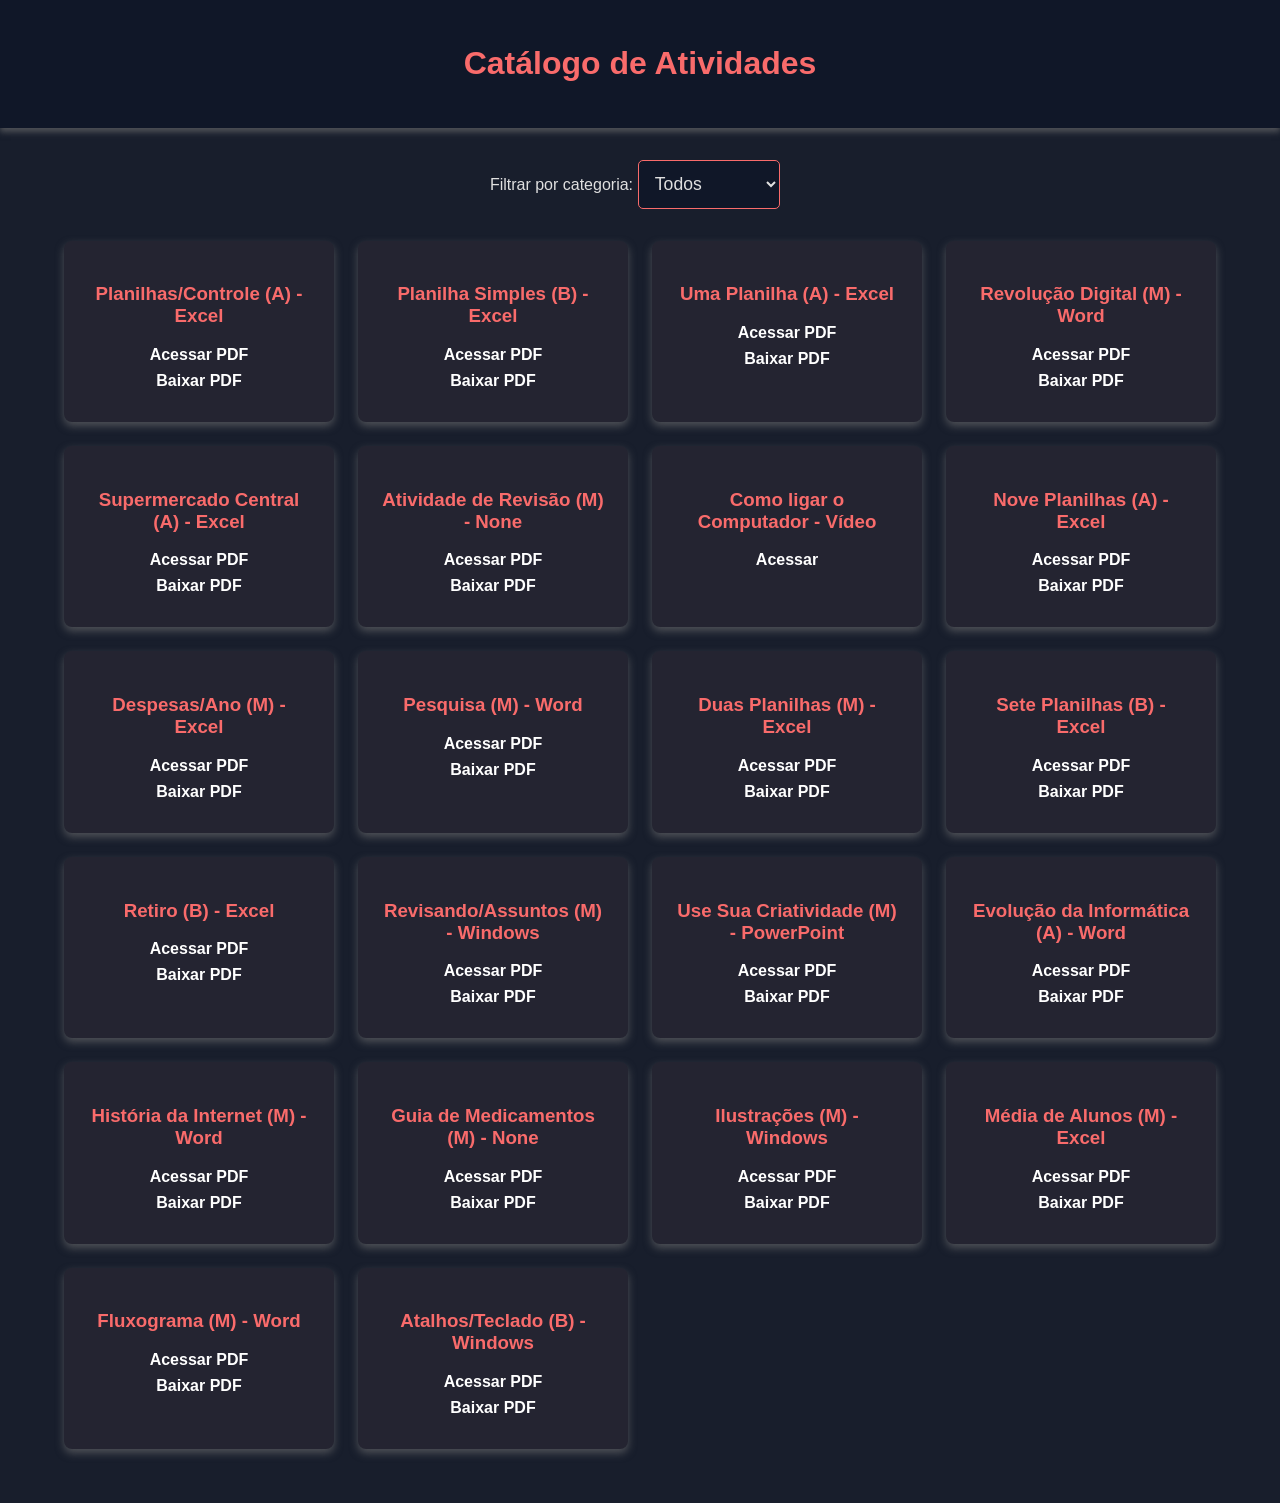
==== atividades/index.html @ 17ca4e3c "add" ====
<!DOCTYPE html>
<html lang="pt-BR">
<head>
    <meta charset="UTF-8">
    <meta name="viewport" content="width=device-width, initial-scale=1.0">
    <title>Catálogo de Atividades</title>
    <style>
        :root {
            --background-color: #181e2c;
            --header-background-color: #101728;
            --text-color: #e0e0e0;
            --primary-color: #f96b6b;
            --secondary-color: #ffffff;
            --card-background-color: #242431;
            --hover-color: #f48080;
            --border-color: #f96b6b;
            --shadow-color: rgba(116, 116, 116, 0.6);
        }

        body {
            font-family: 'Segoe UI', Tahoma, Geneva, Verdana, sans-serif;
            margin: 0;
            padding: 0;
            box-sizing: border-box;
            background-color: var(--background-color);
            color: var(--text-color);
        }
        header {
            background-color: var(--header-background-color);
            color: var(--primary-color);
            text-align: center;
            padding: 1.5em;
            box-shadow: 0 4px 6px var(--shadow-color);
        }
        .container {
            width: 90%;
            margin: auto;
            max-width: 1200px;
            padding-top: 2em;
        }
        .filter-menu {
            text-align: center;
            margin-bottom: 2em;
        }
        .filter-menu select {
            padding: 0.7em;
            font-size: 1.1em;
            border-radius: 5px;
            border: 1px solid var(--border-color);
            background-color: var(--header-background-color);
            color: var(--text-color);
            cursor: pointer;
            transition: border-color 0.3s ease;
            margin-right: 10px;
        }
        .filter-menu select:hover {
            border-color: var(--hover-color);
        }
        .activity-list {
            display: grid;
            grid-template-columns: repeat(auto-fill, minmax(250px, 1fr));
            gap: 1.5em;
        }
        .activity-item {
            background-color: var(--card-background-color);
            padding: 1.5em;
            border-radius: 8px;
            text-align: center;
            box-shadow: 0 4px 8px var(--shadow-color);
            transition: transform 0.3s ease, box-shadow 0.3s ease;
            display: none; /* Escondido por padrão */
        }
        .activity-item h3 {
            margin-bottom: 1em;
            color: var(--primary-color);
        }
        .activity-item a {
            text-decoration: none;
            color: var(--secondary-color);
            font-weight: bold;
            display: block;
            margin: 0.5em 0;
            transition: color 0.3s ease;
        }
        .activity-item a:hover {
            color: var(--hover-color);
        }
        .activity-item:hover {
            transform: translateY(-5px);
            box-shadow: 0 6px 12px var(--shadow-color);
        }
        @media (max-width: 768px) {
            .activity-list {
                grid-template-columns: 1fr;
            }
        }
    </style>
</head>
<body>
    <header>
        <h1>Catálogo de Atividades</h1>
    </header>

    <div class="container">
        <div class="filter-menu">
            <label for="filter">Filtrar por categoria:</label>
            <select id="filter">
                <option value="todos">Todos</option>
                <option value="word">Word</option>
                <option value="excel">Excel</option>
                <option value="windows10">Windows 10</option>
                <option value="powerpoint">PowerPoint</option>
                <option value="outros">Outros</option>
            </select>
        </div>

        <div class="activity-list" id="activityList">
            <div class="activity-item" data-category="excel">
                <h3>Planilha Simples (B) - Excel</h3>
                <a href="ativs/exc/atividades_de_excel_(simples).pdf" target="_blank">Acessar PDF</a>
                <a href="ativs/exc/atividades_de_excel_(simples).pdf" download>Baixar PDF</a>
            </div>
            <div class="activity-item" data-category="excel">
                <h3>Despesas/Ano (M) - Excel</h3>
                <a href="ativs/exc/despesas_do_ano.pdf" target="_blank">Acessar PDF</a>
                <a href="ativs/exc/despesas_do_ano.pdf" download>Baixar PDF</a>
            </div>
            <div class="activity-item" data-category="excel">
                <h3>Duas Planilhas (M) - Excel</h3>
                <a href="ativs/exc/duas_planilhas_intermediarias.pdf" target="_blank">Acessar PDF</a>
                <a href="ativs/exc/duas_planilhas_intermediarias.pdf" download>Baixar PDF</a>
            </div>
            <div class="activity-item" data-category="excel">
                <h3>Média de Alunos (M) - Excel</h3>
                <a href="ativs/exc/media_de_alunos.pdf" target="_blank">Acessar PDF</a>
                <a href="ativs/exc/media_de_alunos.pdf" download>Baixar PDF</a>
            </div>
            <div class="activity-item" data-category="excel">
                <h3>Nove Planilhas (A) - Excel</h3>
                <a href="ativs/exc/nove_planilhas_avancadas.pdf" target="_blank">Acessar PDF</a>
                <a href="ativs/exc/nove_planilhas_avancadas.pdf" download>Baixar PDF</a>
            </div>
            <div class="activity-item" data-category="excel">
                <h3>Planilhas/Controle (A) - Excel</h3>
                <a href="ativs/exc/planilhas_de_controle.pdf" target="_blank">Acessar PDF</a>
                <a href="ativs/exc/planilhas_de_controle.pdf" download>Baixar PDF</a>
            </div>
            <div class="activity-item" data-category="excel">
                <h3>Retiro (B) - Excel</h3>
                <a href="ativs/exc/retiro.pdf" target="_blank">Acessar PDF</a>
                <a href="ativs/exc/retiro.pdf" download>Baixar PDF</a>
            </div>
            <div class="activity-item" data-category="excel">
                <h3>Sete Planilhas (B) - Excel</h3>
                <a href="ativs/exc/sete_planilhas_basicas.pdf" target="_blank">Acessar PDF</a>
                <a href="ativs/exc/sete_planilhas_basicas.pdf" download>Baixar PDF</a>
            </div>
            <div class="activity-item" data-category="excel">
                <h3>Supermercado Central (A) - Excel</h3>
                <a href="ativs/exc/supermercado_central.pdf" target="_blank">Acessar PDF</a>
                <a href="ativs/exc/supermercado_central.pdf" download>Baixar PDF</a>
            </div>
            <div class="activity-item" data-category="excel">
                <h3>Uma Planilha (A) - Excel</h3>
                <a href="ativs/exc/uma_planilha_avancada.pdf" target="_blank">Acessar PDF</a>
                <a href="ativs/exc/uma_planilha_avancada.pdf" download>Baixar PDF</a>
            </div>

            <!-- Divisão -->

            <div class="activity-item" data-category="outros">
                <h3>Guia de Medicamentos (M) - None</h3>
                <a href="ativs/out/guia_de_medicamentos.pdf" target="_blank">Acessar PDF</a>
                <a href="ativs/out/guia_de_medicamentos.pdf" download>Baixar PDF</a>
            </div>
            <div class="activity-item" data-category="outros">
                <h3>Atividade de Revisão (M) - None</h3>
                <a href="ativs/out/atividade_de_revisao.pdf" target="_blank">Acessar PDF</a>
                <a href="ativs/out/atividade_de_revisao.pdf" download>Baixar PDF</a>
            </div>

            <!-- Divisão -->

            <div class="activity-item" data-category="powerpoint">
                <h3>Use Sua Criatividade (M) - PowerPoint</h3>
                <a href="ativs/pwp/mostre_sua_criatividade.pdf" target="_blank">Acessar PDF</a>
                <a href="ativs/pwp/mostre_sua_criatividade.pdf" download>Baixar PDF</a>
            </div>

            <!-- Divisão -->
            
            <div class="activity-item" data-category="windows10">
                <h3>Ilustrações (M) - Windows</h3>
                <a href="ativs/win/lidando_com_ilustracoes.pdf" target="_blank">Acessar PDF</a>
                <a href="ativs/win/lidando_com_ilustracoes.pdf" download>Baixar PDF</a>
            </div>
            <div class="activity-item" data-category="windows10">
                <h3>Atalhos/Teclado (B) - Windows</h3>
                <a href="ativs/win/praticando_atalhos_do_teclado.pdf" target="_blank">Acessar PDF</a>
                <a href="ativs/win/praticando_atalhos_do_teclado.pdf" download>Baixar PDF</a>
            </div>
            <div class="activity-item" data-category="windows10">
                <h3>Revisando/Assuntos (M) - Windows</h3>
                <a href="ativs/win/revisanto_assuntos.pdf" target="_blank">Acessar PDF</a>
                <a href="ativs/win/revisanto_assuntos.pdf" download>Baixar PDF</a>
            </div>
            
            <!-- Divisão -->

            <div class="activity-item" data-category="word">
                <h3>Evolução da Informática (A) - Word</h3>
                <a href="ativs/wor/evolucao_da_informatica.pdf" target="_blank">Acessar PDF</a>
                <a href="ativs/wor/evolucao_da_informatica.pdf" download>Baixar PDF</a>
            </div>
            <div class="activity-item" data-category="word">
                <h3>Fluxograma (M) - Word</h3>
                <a href="ativs/wor/fluxograma.pdf" target="_blank">Acessar PDF</a>
                <a href="ativs/wor/fluxograma.pdf" download>Baixar PDF</a>
            </div>
            <div class="activity-item" data-category="word">
                <h3>História da Internet (M) - Word</h3>
                <a href="ativs/wor/historia_da_internet.pdf" target="_blank">Acessar PDF</a>
                <a href="ativs/wor/historia_da_internet.pdf" download>Baixar PDF</a>
            </div>
            <div class="activity-item" data-category="word">
                <h3>Pesquisa (M) - Word</h3>
                <a href="ativs/wor/pesquisando_e_praticando.pdf" target="_blank">Acessar PDF</a>
                <a href="ativs/wor/pesquisando_e_praticando.pdf" download>Baixar PDF</a>
            </div>
            <div class="activity-item" data-category="word">
                <h3>Revolução Digital (M) - Word</h3>
                <a href="ativs/wor/revolucao_digital.pdf" target="_blank">Acessar PDF</a>
                <a href="ativs/wor/revolucao_digital.pdf" download>Baixar PDF</a>
            </div>
            <!-- Adicione mais atividades aqui -->

            <div class="activity-item" data-category="outros">
                <h3>Como ligar o Computador - Vídeo</h3>
                <a href="clc.html" target="_blank">Acessar</a>
            </div>
        </div>
    </div>
<br>
<br>
<br>
    <script>
        const filterMenu = document.getElementById('filter');
        const activityItems = document.querySelectorAll('.activity-item');
        const activityList = document.getElementById('activityList');

        // Função para filtrar as atividades com base na categoria selecionada
        function filterActivities(category) {
            activityItems.forEach(item => {
                if (category === 'todos' || item.dataset.category === category) {
                    item.style.display = 'block';
                } else {
                    item.style.display = 'none';
                }
            });
        }

        // Função para embaralhar as atividades
        function shuffleActivities() {
            const itemsArray = Array.from(activityItems);
            itemsArray.sort(() => Math.random() - 0.5);
            itemsArray.forEach(item => activityList.appendChild(item));
        }

        // Embaralha as atividades ao carregar a página
        window.addEventListener('load', () => {
            shuffleActivities();
            filterActivities('todos');
        });

        // Evento de mudança no menu de filtro
        filterMenu.addEventListener('change', (e) => {
            filterActivities(e.target.value);
        });
    </script>
</body>
</html>
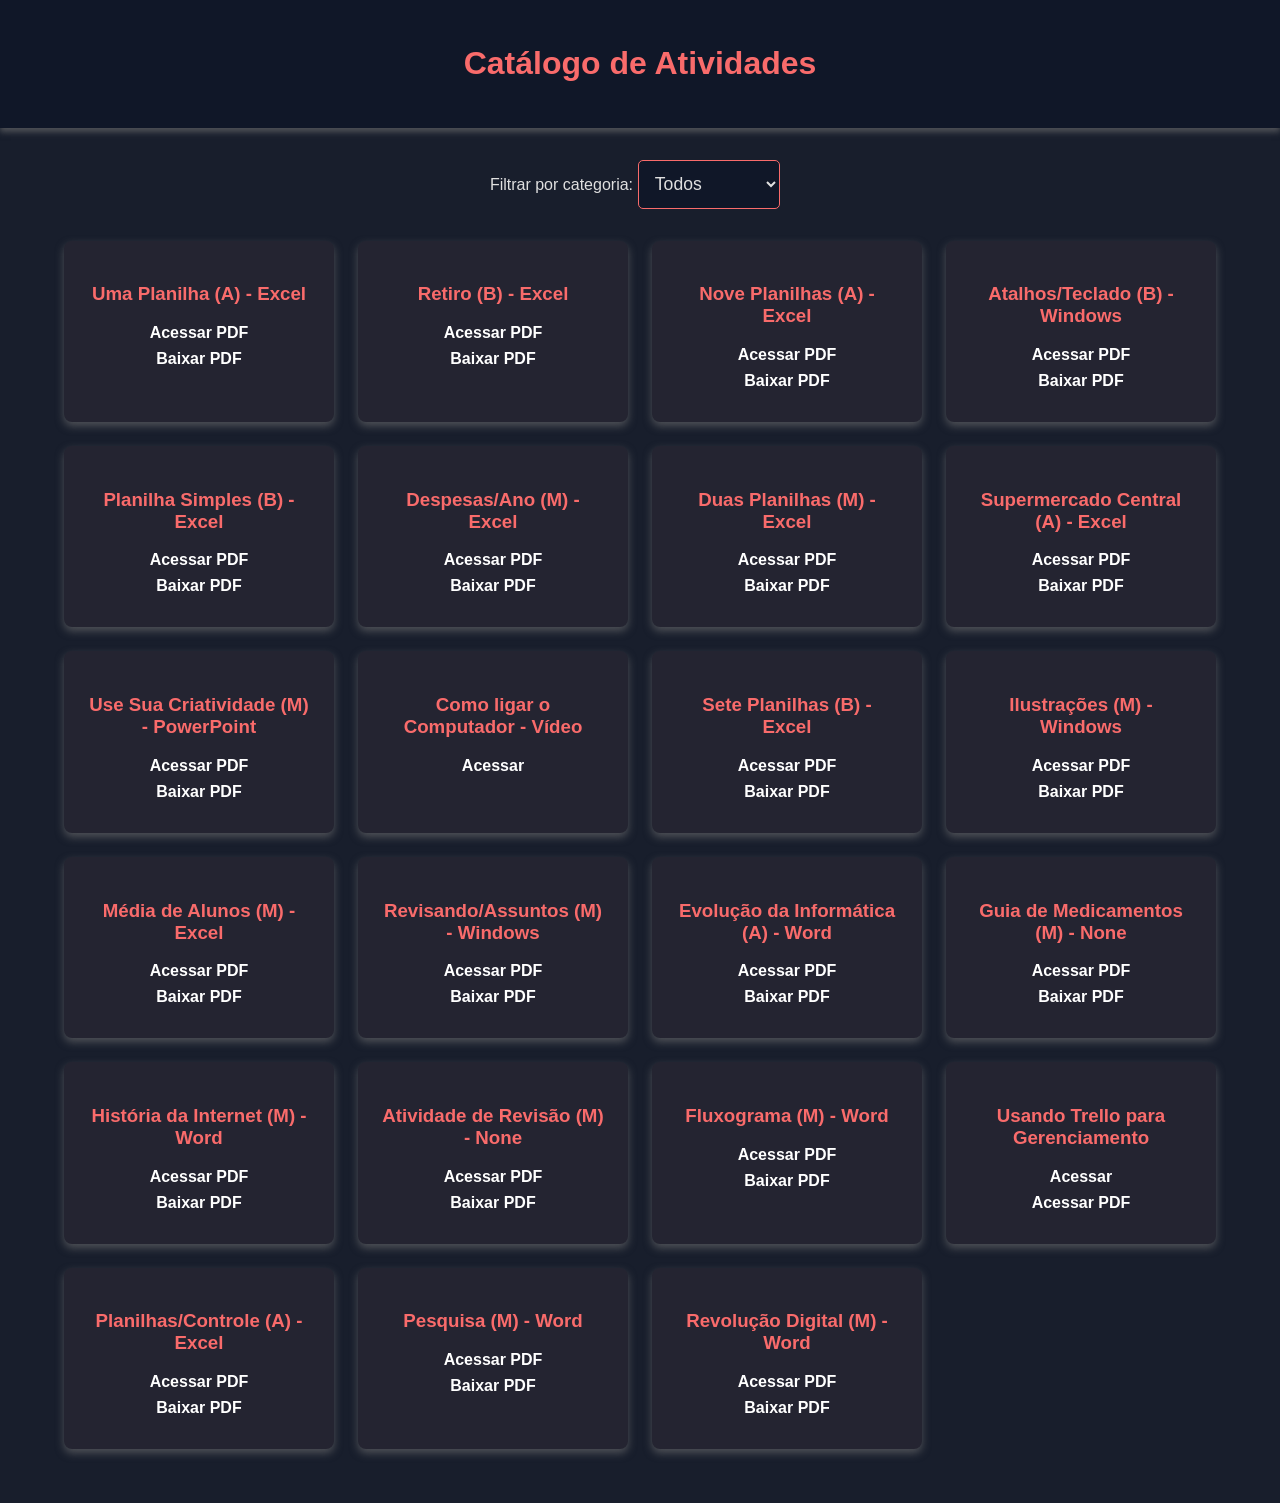
==== commit 6344576a: "add" ====
--- a/atividades/index.html
+++ b/atividades/index.html
@@ -238,6 +238,11 @@
                 <h3>Como ligar o Computador - Vídeo</h3>
                 <a href="clc.html" target="_blank">Acessar</a>
             </div>
+            <div class="activity-item" data-category="outros">
+                <h3>Usando Trello para Gerenciamento</h3>
+                <a href="./ativs/out/gerenciando_usando_trello.pdf" target="_blank">Acessar</a>
+                <a href="./ativs/out/gerenciando_usando_trello.pdf" target="_blank">Acessar PDF</a>
+            </div>
         </div>
     </div>
 <br>
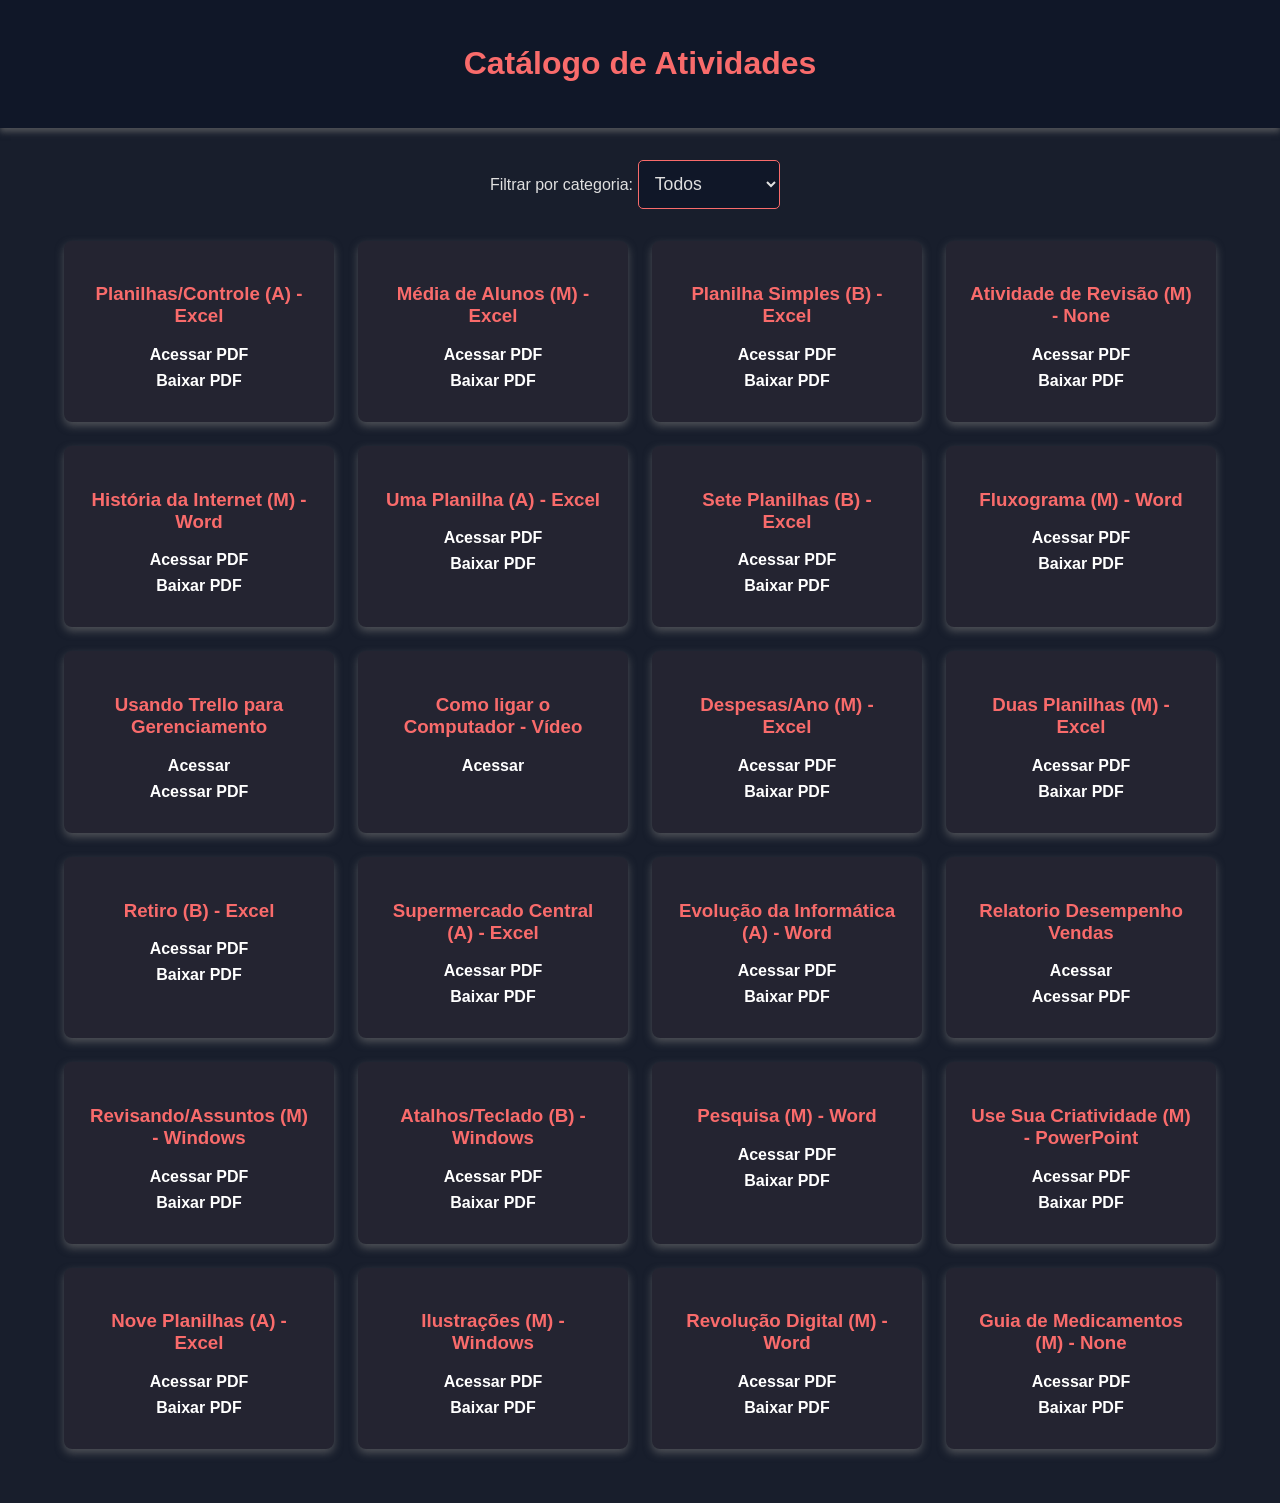
==== commit f754e14d: "add" ====
--- a/atividades/index.html
+++ b/atividades/index.html
@@ -243,6 +243,11 @@
                 <a href="./ativs/out/gerenciando_usando_trello.pdf" target="_blank">Acessar</a>
                 <a href="./ativs/out/gerenciando_usando_trello.pdf" target="_blank">Acessar PDF</a>
             </div>
+            <div class="activity-item" data-category="outros">
+                <h3>Relatorio Desempenho Vendas</h3>
+                <a href="./ativs/out/Relatorio_Desempenho_Vendas.pdf" target="_blank">Acessar</a>
+                <a href="./ativs/out/Relatorio_Desempenho_Vendas.pdf" target="_blank">Acessar PDF</a>
+            </div>
         </div>
     </div>
 <br>
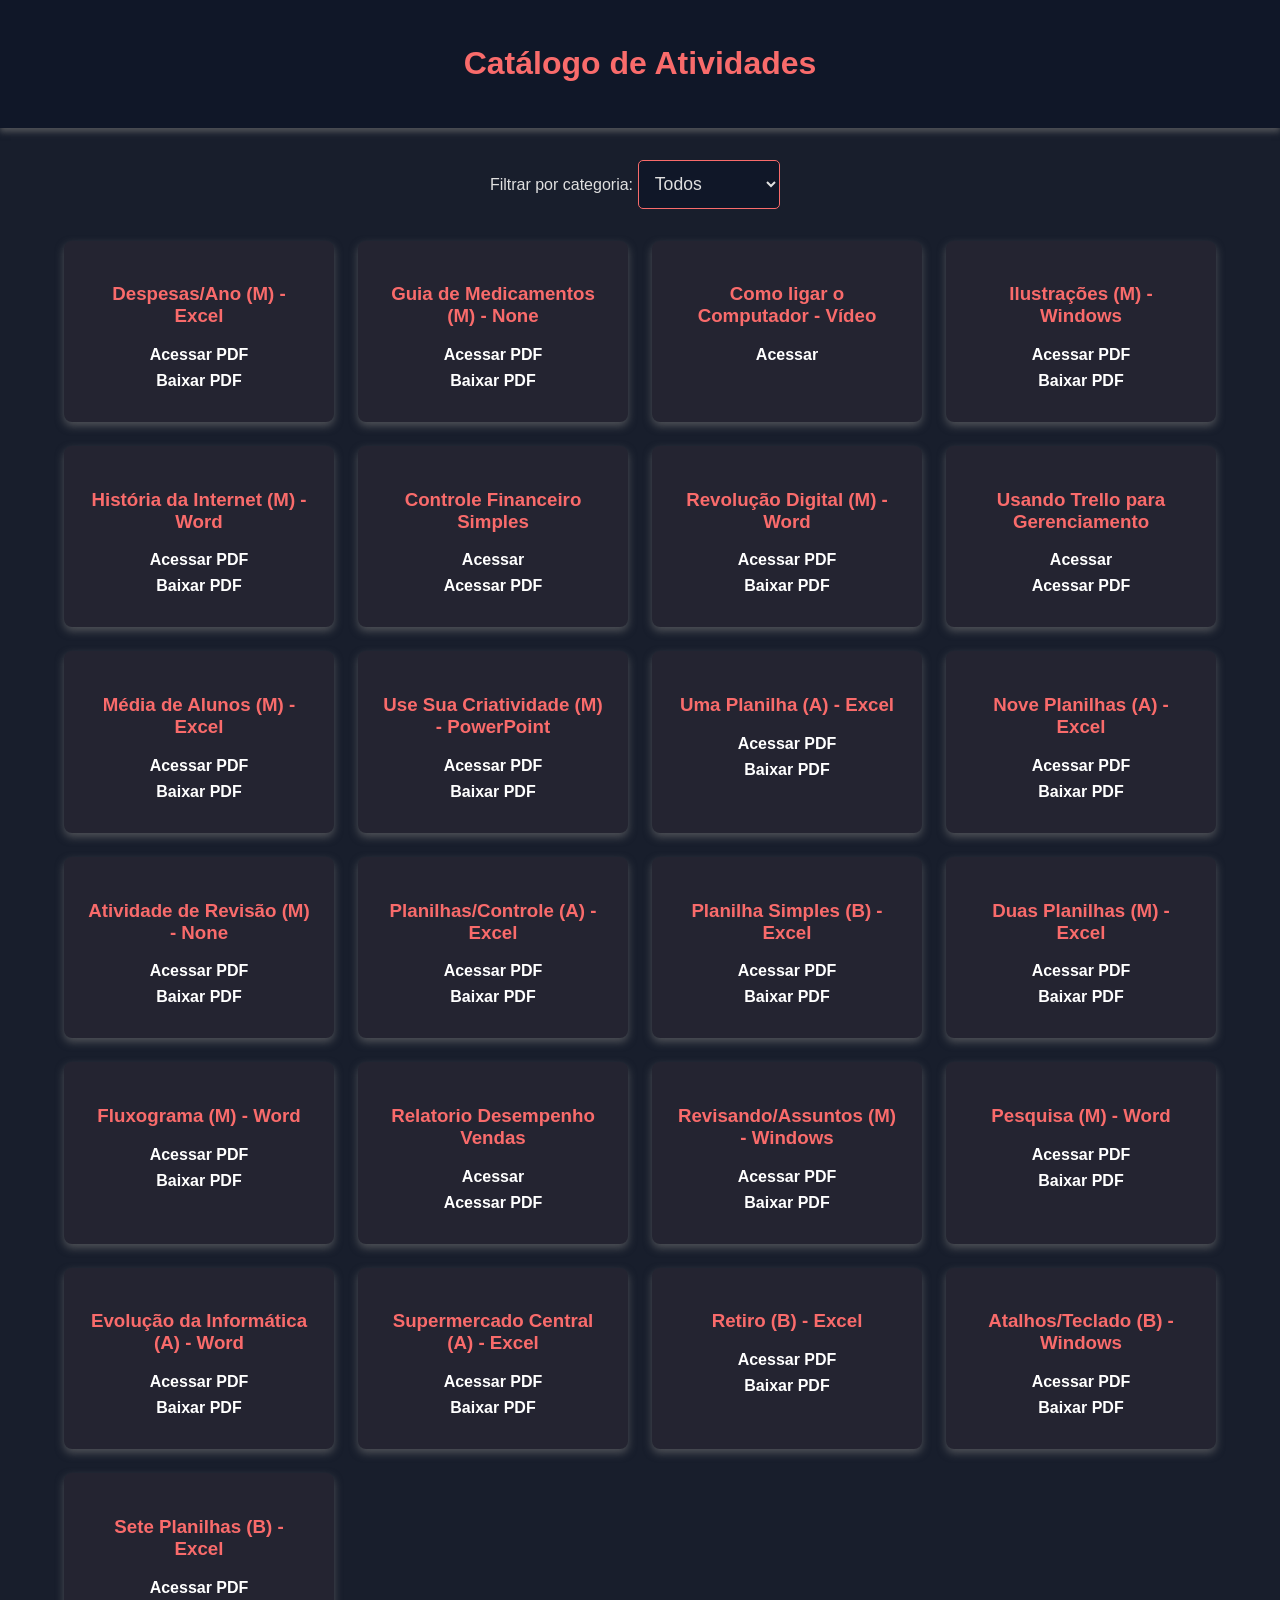
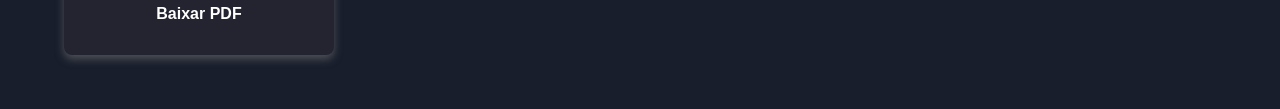
==== commit 98ef596b: "ADD" ====
--- a/atividades/index.html
+++ b/atividades/index.html
@@ -248,6 +248,11 @@
                 <a href="./ativs/out/Relatorio_Desempenho_Vendas.pdf" target="_blank">Acessar</a>
                 <a href="./ativs/out/Relatorio_Desempenho_Vendas.pdf" target="_blank">Acessar PDF</a>
             </div>
+            <div class="activity-item" data-category="outros">
+                <h3>Controle Financeiro Simples</h3>
+                <a href="./ativs/out/Controle_Financeiro_Simples.pdf" target="_blank">Acessar</a>
+                <a href="./ativs/out/Controle_Financeiro_Simples.pdf" target="_blank">Acessar PDF</a>
+            </div>
         </div>
     </div>
 <br>
